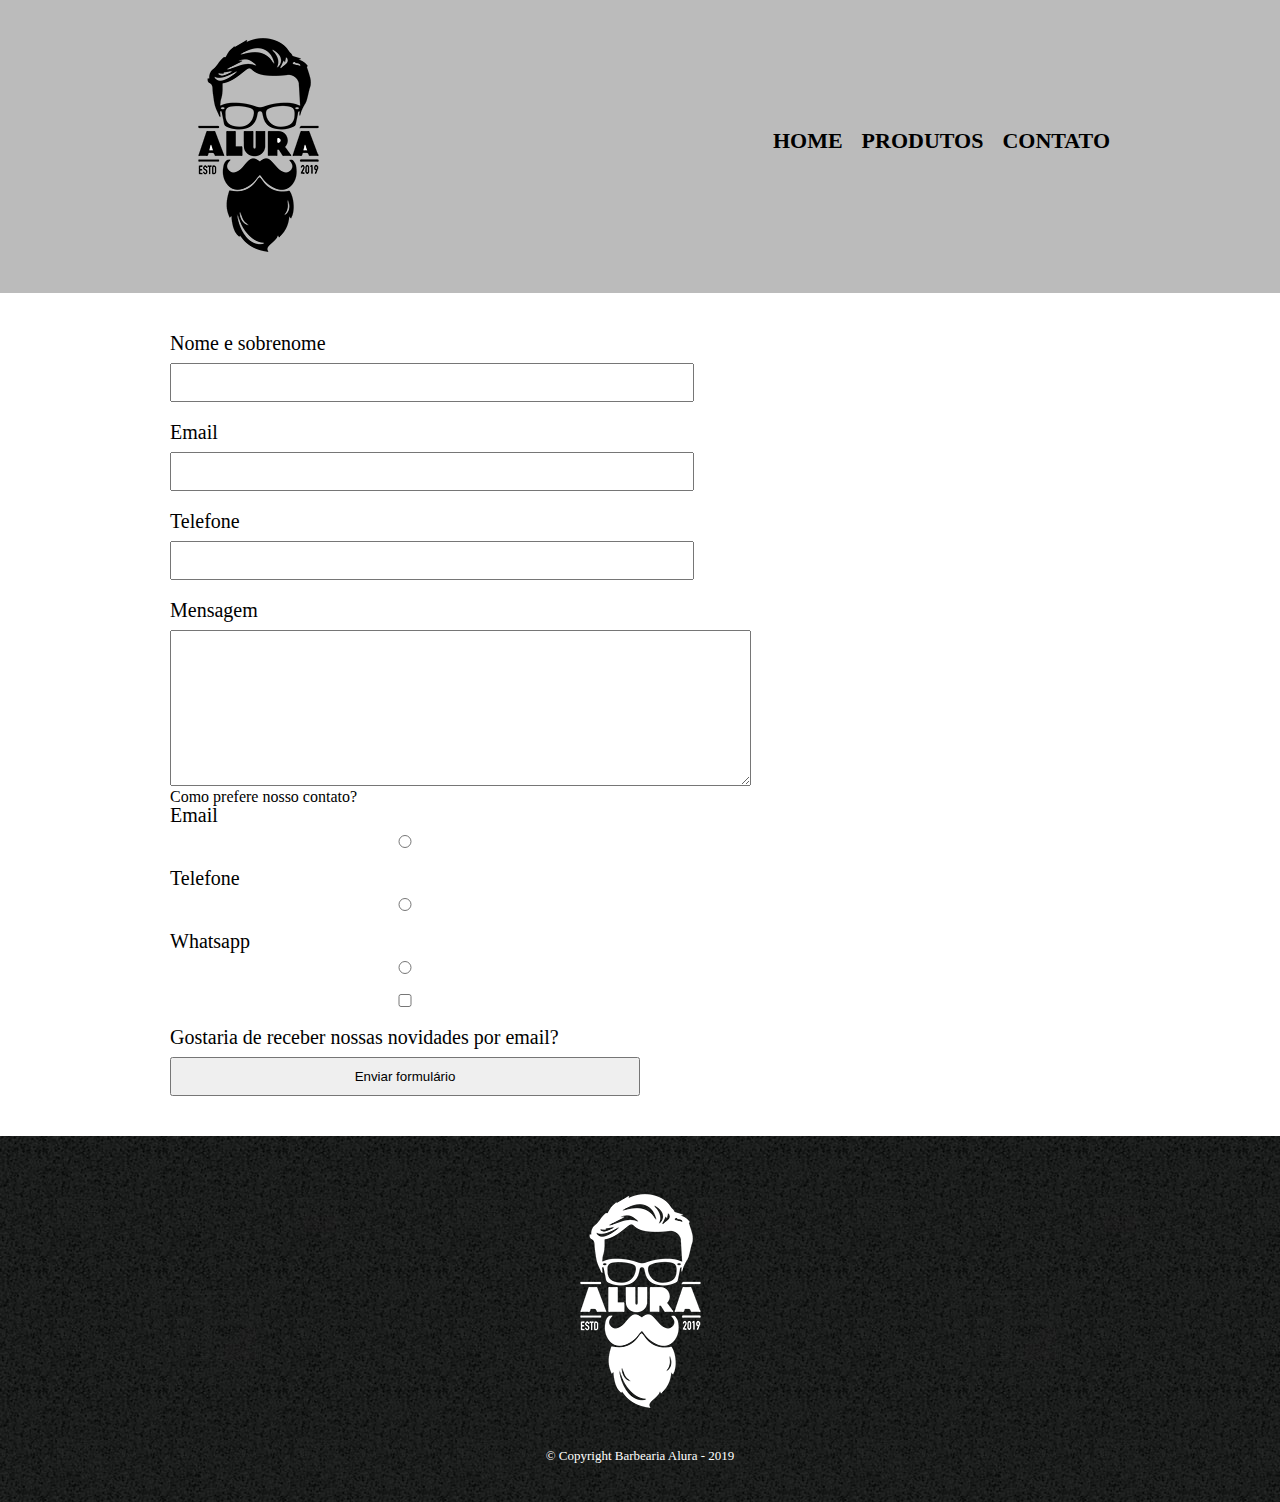
==== contato.html @ f3beb275 "div prefere contato pag" ====
<!DOCTYPE html>
<html lang="en">
    <head>
        <meta charset="UTF-8">
        <meta name="viewport" content="width=device-width, initial-scale=1.0">
        <title>Contato - Barbearia Alura</title>

        <link rel="stylesheet" href="css/reset.css">
        <link rel="stylesheet" href="css/style.css">
    </head>
    <body>
        <header>
        <div class="Caixa">
            <h1><img src="./images/logo.png"></h1>

            <nav>
                <ul>
                    <li><a href="index.html">Home</a></li>
                    <li><a href="produtos.html">Produtos</a></li>
                    <li><a href="contato.html">Contato</a></li>
                </ul>
            </nav>
        </div>
        </header>
        <main>
            <form>
                <label for="nomesobrenome">Nome e sobrenome</label>
                <input type="text" id="nomesobrenome">

                <label for="email">Email</label>
                <input type="text" id="email">

                <label for="telefone">Telefone</label>
                <input type="text" id="telefone">
                
                <label for="mensagem">Mensagem</label>
                <textarea name="" id="mensagem" cols="70" rows="10"></textarea>

                <div>
                    <p>Como prefere nosso contato?</p>
                    <label for="radio-email">Email</label>
                    <input type="radio" name="contato" value="email" id="radio-email">
    
                    <label for="radio-telefone">Telefone</label>
                    <input type="radio" name="contato" value="telefone" id="radio-telefone">
    
                    <label for="radio-whatsapp">Whatsapp</label>
                    <input type="radio" name="contato" value="whatsapp" id="radio-whatsapp">
                </div>

                <label><input type="checkbox">Gostaria de receber nossas novidades por email?</label>
                <input type="submit" value="Enviar formulário">
            </form>
        </main>

        <footer>
            <img src="./images/logo-branco.png">
            <p class="Copyright">&copy; Copyright Barbearia Alura - 2019</p>
        </footer>
    </body>
</html>
---- css/style.css ----
header {
    background: #BBBBBB;
    padding: 20px 0;
}
.Caixa {
    position: relative;
    width: 940px;
    margin: 0 auto;
}
nav {
    position: absolute;
    top: 110px;
    right: 0;
}
nav li {
    display: inline;
    margin: 0 0 0 15px;
 }
 nav a {
    text-transform: uppercase;
    color: #000000;
    font-weight: bold;
    font-size: 22px;
    text-decoration: none;
}
nav a:hover {
    color: #c78c19;
    text-decoration: underline;
}
.Produtos {
    width: 940px;
    margin: 0 auto;
    padding: 50px 0;
}
.Produtos li {
    display: inline-block;
    text-align: center;
    width: 30%;
    vertical-align: top;
    margin: 0 1.5%;
    padding: 30px 20px;
    box-sizing: border-box;
    border: 2px solid #000000;
    border-radius: 10px;
}
.Produtos li:hover {
    border-color: #c78c19;
}
.Produtos li:active {
    border-color: #088c19;
}
.Produtos li:hover h2 {
    font-size: 34px;
}
.Produtos h2 {
    font-size: 30px;
    font-weight: bold;
}
.Produtos-descricao {
    font-size: 18px;
}
.Produtos-preco {
    font-size: 22px;
    font-weight: bold;
    margin-top: 10px;
}
footer {
    text-align: center;
    background: url('../images/bg.jpg');
    padding: 40px 0;
}
.Copyright {
    color: #FFFFFF;
    font-size: 13px;
    margin: 20px 0 0;
}
main {
    width: 940px;
    margin: 0 auto;
}
form {
    margin: 40px 0;
}
form label {
    display: block;
    font-size: 20px;
    margin: 0 0 10px;
}
form input {
    display: block;
    margin: 0 0 20px;
    padding: 10px 25px;
    width: 50%;
}
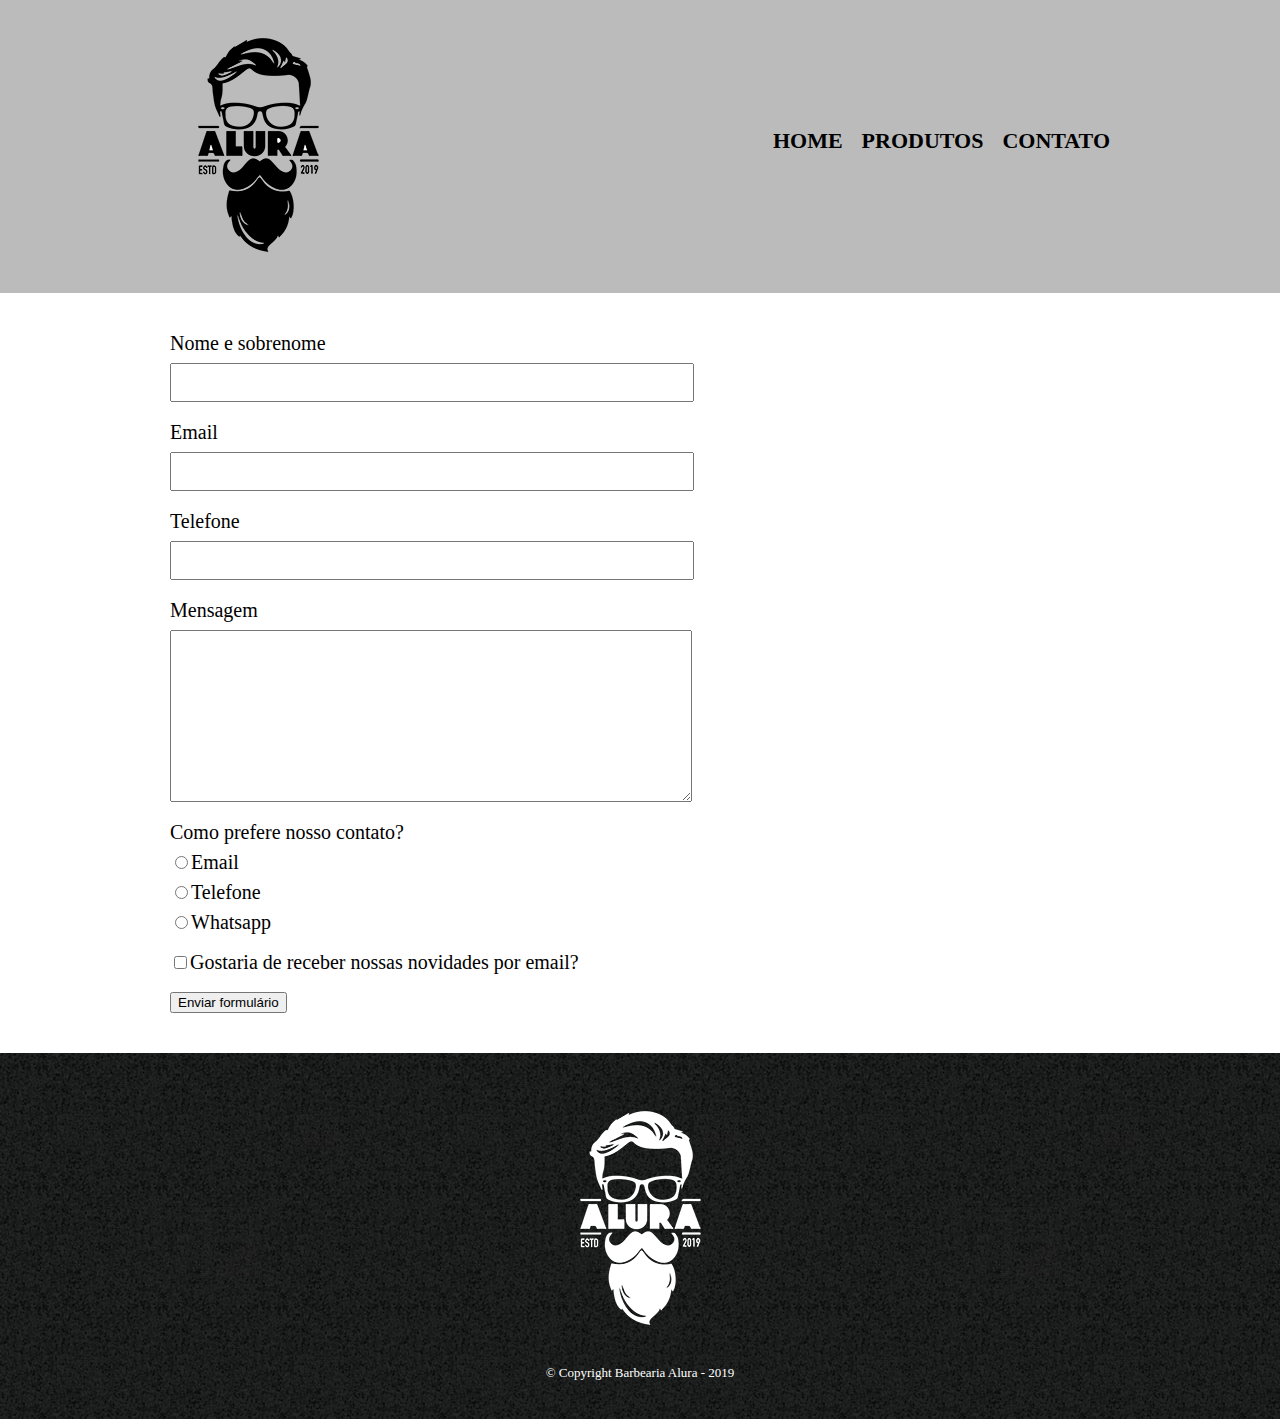
==== commit d9ec814c: "reorganizando, novas classes" ====
--- a/contato.html
+++ b/contato.html
@@ -25,30 +25,28 @@
         <main>
             <form>
                 <label for="nomesobrenome">Nome e sobrenome</label>
-                <input type="text" id="nomesobrenome">
+                <input type="text" id="nomesobrenome" class="input-padrao">
 
                 <label for="email">Email</label>
-                <input type="text" id="email">
+                <input type="text" id="email" class="input-padrao">
 
                 <label for="telefone">Telefone</label>
-                <input type="text" id="telefone">
+                <input type="text" id="telefone" class="input-padrao">
                 
                 <label for="mensagem">Mensagem</label>
-                <textarea name="" id="mensagem" cols="70" rows="10"></textarea>
+                <textarea name="" id="mensagem" class="input-padrao" cols="70" rows="10"></textarea>
 
                 <div>
                     <p>Como prefere nosso contato?</p>
-                    <label for="radio-email">Email</label>
-                    <input type="radio" name="contato" value="email" id="radio-email">
+                    <label for="radio-email"><input type="radio" name="contato" value="email" id="radio-email">Email</label>
+                    
+                    <label for="radio-telefone"><input type="radio" name="contato" value="telefone" id="radio-telefone">Telefone</label>
     
-                    <label for="radio-telefone">Telefone</label>
-                    <input type="radio" name="contato" value="telefone" id="radio-telefone">
-    
-                    <label for="radio-whatsapp">Whatsapp</label>
-                    <input type="radio" name="contato" value="whatsapp" id="radio-whatsapp">
+                    <label for="radio-whatsapp"><input type="radio" name="contato" value="whatsapp" id="radio-whatsapp">Whatsapp</label>
+                    
                 </div>
 
-                <label><input type="checkbox">Gostaria de receber nossas novidades por email?</label>
+                <label class="checkbox"><input type="checkbox">Gostaria de receber nossas novidades por email?</label>
                 <input type="submit" value="Enviar formulário">
             </form>
         </main>
--- a/css/style.css
+++ b/css/style.css
@@ -81,14 +81,17 @@
 form {
     margin: 40px 0;
 }
-form label {
+form label, form p {
     display: block;
     font-size: 20px;
     margin: 0 0 10px;
 }
-form input {
+.input-padrao {
     display: block;
     margin: 0 0 20px;
     padding: 10px 25px;
     width: 50%;
+}
+.checkbox {
+    margin: 20px 0;
 }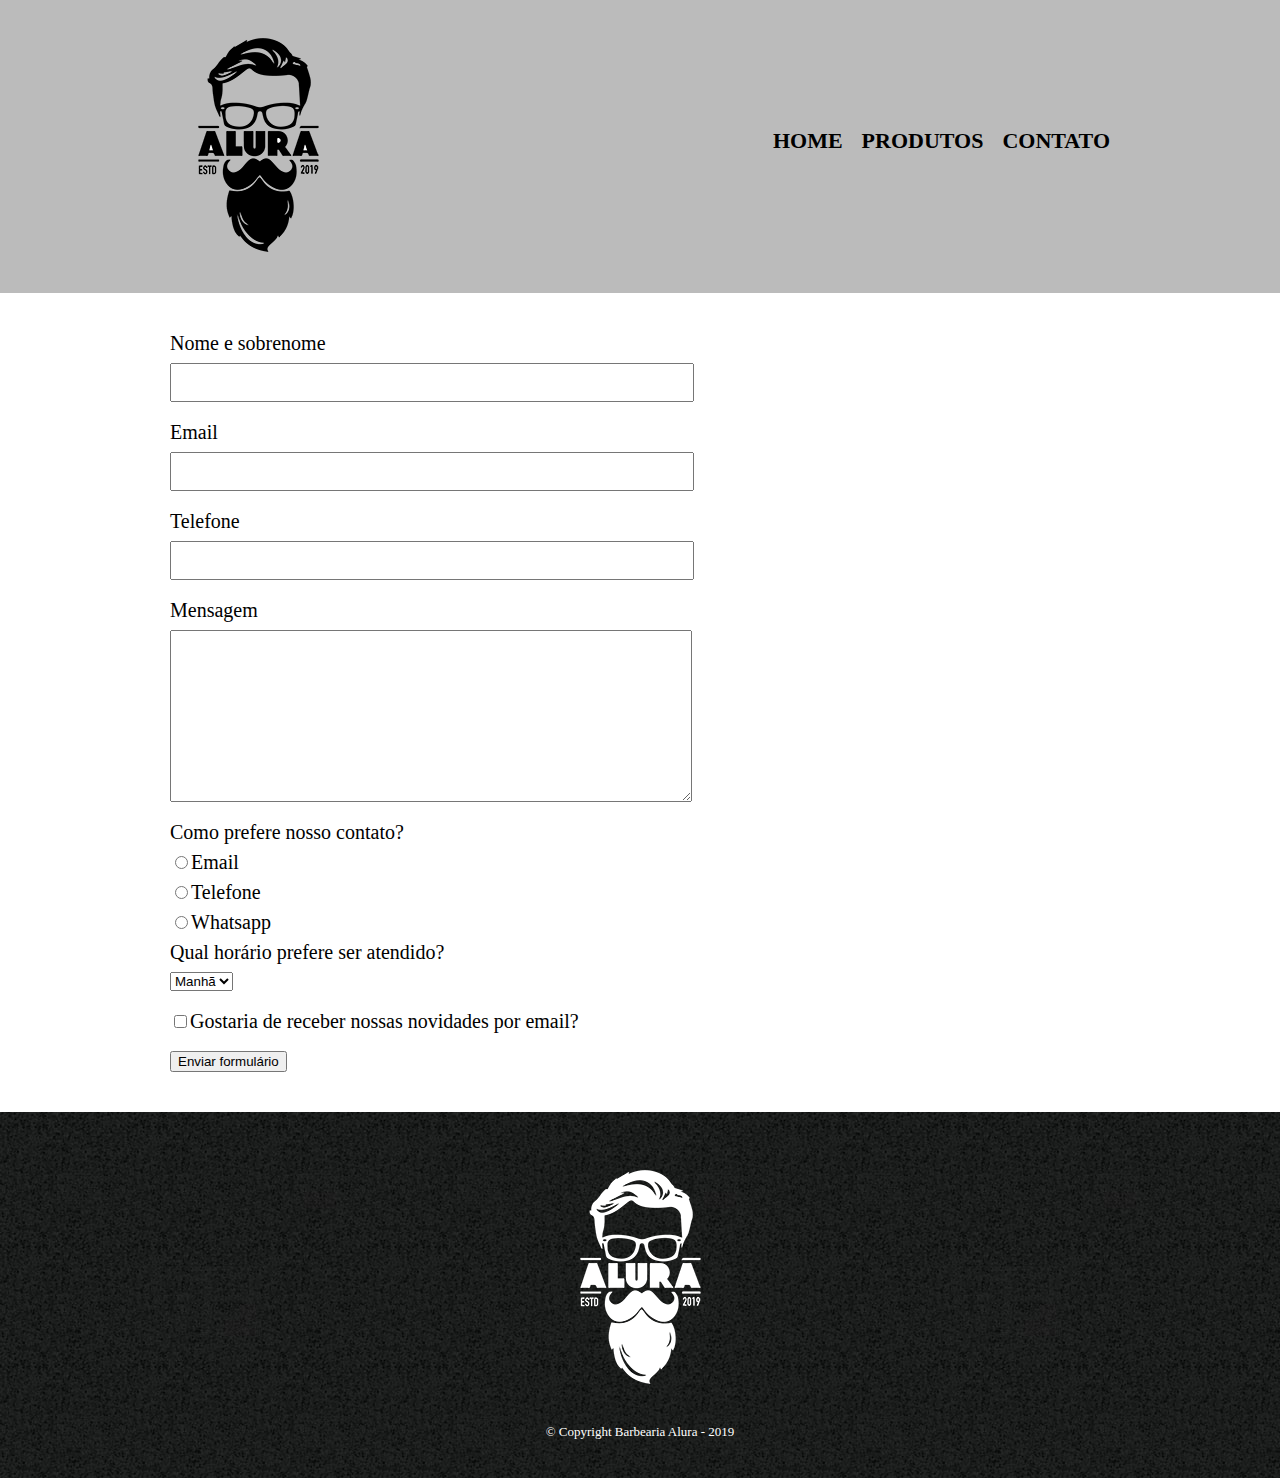
==== commit 007009e6: "contato horario atend." ====
--- a/contato.html
+++ b/contato.html
@@ -46,6 +46,15 @@
                     
                 </div>
 
+                <div>
+                    <p>Qual horário prefere ser atendido?</p>
+                    <select name="" id="">
+                        <option value="">Manhã</option>
+                        <option value="">Tarde</option>
+                        <option value="">Noite</option>
+                    </select>
+                </div>
+
                 <label class="checkbox"><input type="checkbox">Gostaria de receber nossas novidades por email?</label>
                 <input type="submit" value="Enviar formulário">
             </form>
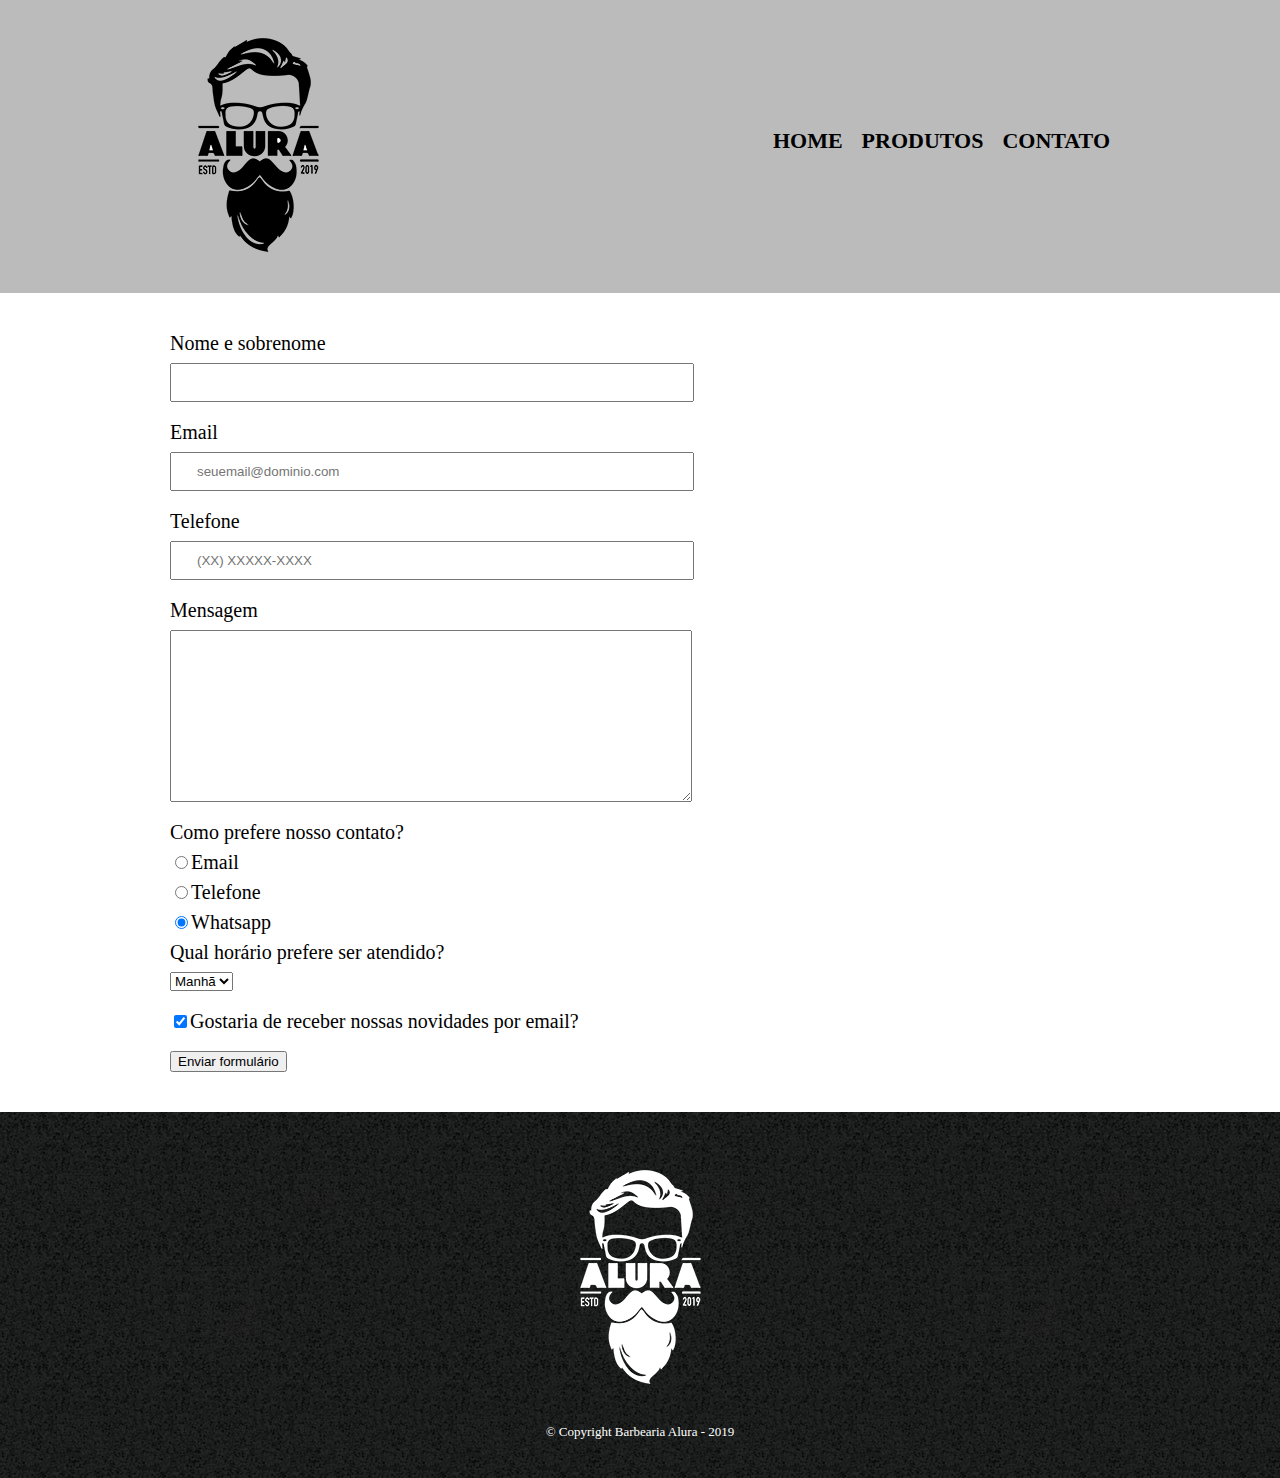
==== commit 0f5399dd: "contato input required placehold. checked" ====
--- a/contato.html
+++ b/contato.html
@@ -25,16 +25,16 @@
         <main>
             <form>
                 <label for="nomesobrenome">Nome e sobrenome</label>
-                <input type="text" id="nomesobrenome" class="input-padrao">
+                <input type="text" id="nomesobrenome" class="input-padrao" required>
 
                 <label for="email">Email</label>
-                <input type="text" id="email" class="input-padrao">
+                <input type="email" id="email" class="input-padrao" required placeholder="seuemail@dominio.com">
 
                 <label for="telefone">Telefone</label>
-                <input type="text" id="telefone" class="input-padrao">
+                <input type="tel" id="telefone" class="input-padrao" required placeholder="(XX) XXXXX-XXXX">
                 
                 <label for="mensagem">Mensagem</label>
-                <textarea name="" id="mensagem" class="input-padrao" cols="70" rows="10"></textarea>
+                <textarea name="" id="mensagem" class="input-padrao" cols="70" rows="10" required></textarea>
 
                 <div>
                     <p>Como prefere nosso contato?</p>
@@ -42,7 +42,7 @@
                     
                     <label for="radio-telefone"><input type="radio" name="contato" value="telefone" id="radio-telefone">Telefone</label>
     
-                    <label for="radio-whatsapp"><input type="radio" name="contato" value="whatsapp" id="radio-whatsapp">Whatsapp</label>
+                    <label for="radio-whatsapp"><input type="radio" name="contato" value="whatsapp" id="radio-whatsapp" checked>Whatsapp</label>
                     
                 </div>
 
@@ -55,7 +55,7 @@
                     </select>
                 </div>
 
-                <label class="checkbox"><input type="checkbox">Gostaria de receber nossas novidades por email?</label>
+                <label class="checkbox"><input type="checkbox" checked>Gostaria de receber nossas novidades por email?</label>
                 <input type="submit" value="Enviar formulário">
             </form>
         </main>
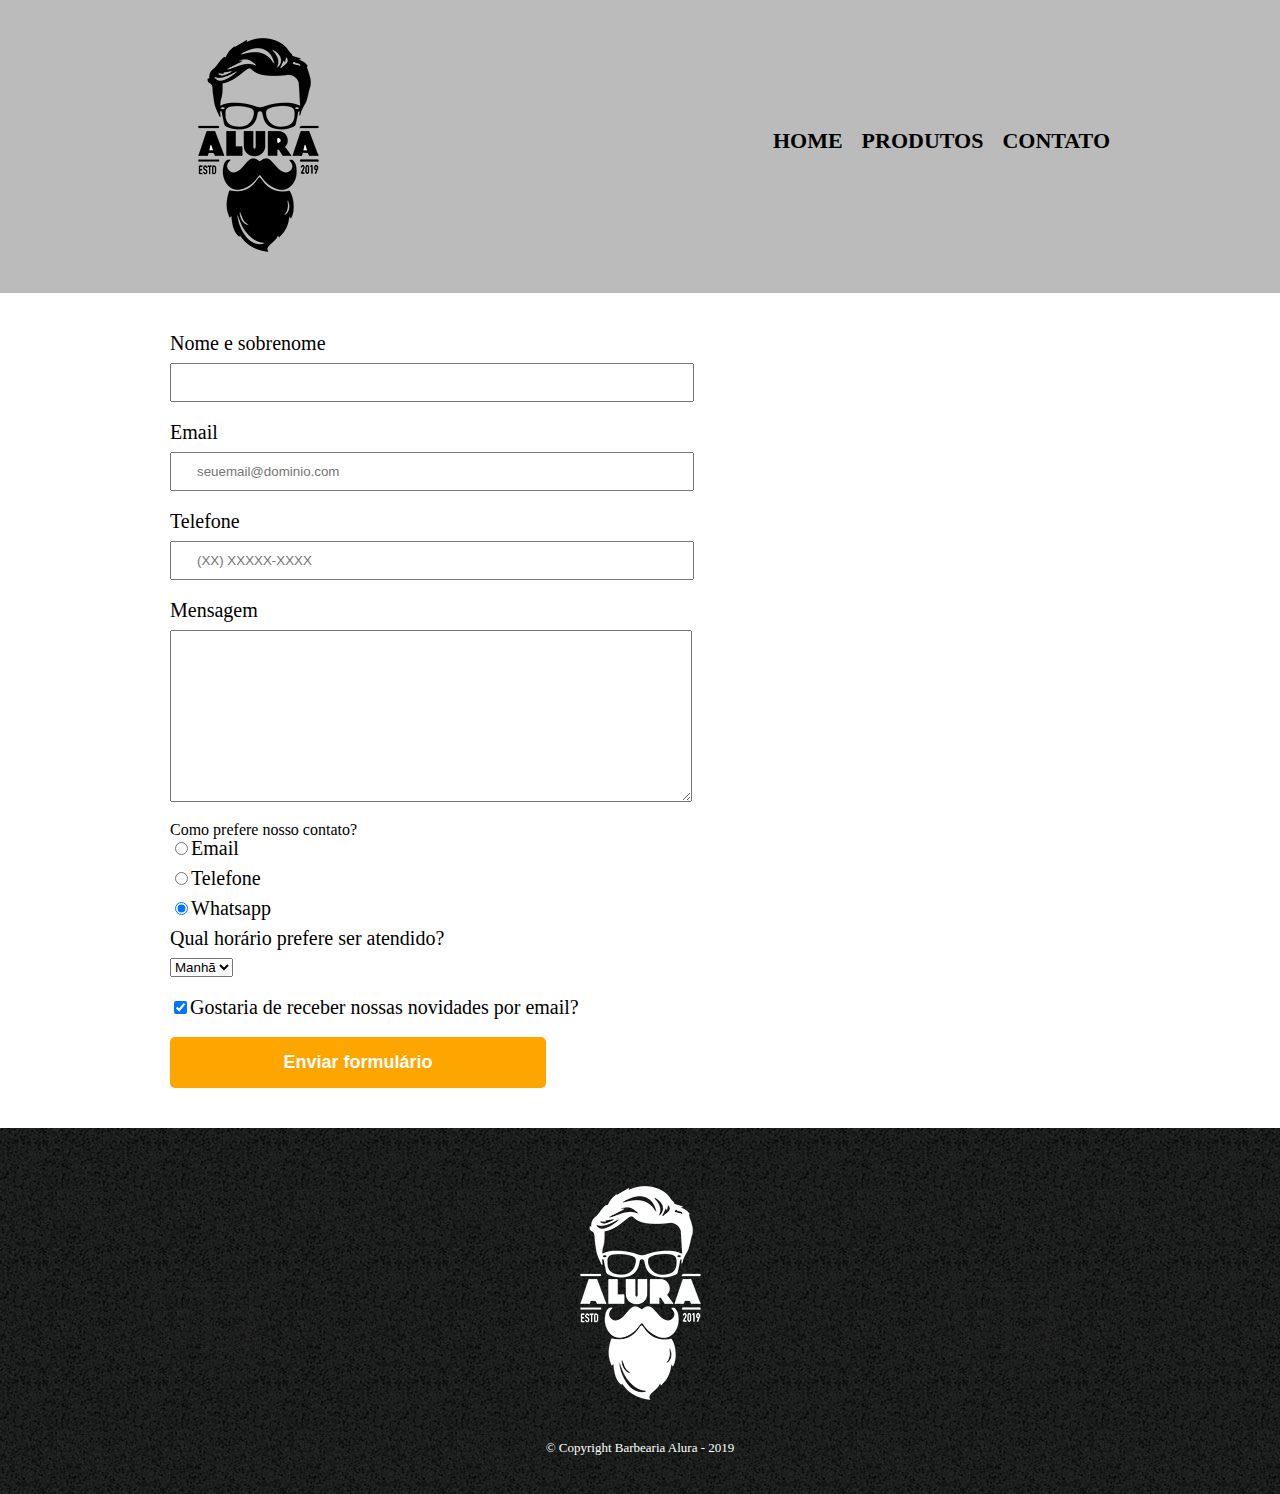
==== commit e44bbf9a: "yes" ====
--- a/contato.html
+++ b/contato.html
@@ -11,7 +11,7 @@
     <body>
         <header>
         <div class="Caixa">
-            <h1><img src="./images/logo.png"></h1>
+            <h1><img src="./images/logo.png" alt="Logo da barbearia alura"></h1>
 
             <nav>
                 <ul>
@@ -36,7 +36,7 @@
                 <label for="mensagem">Mensagem</label>
                 <textarea name="" id="mensagem" class="input-padrao" cols="70" rows="10" required></textarea>
 
-                <div>
+                <fieldset>
                     <p>Como prefere nosso contato?</p>
                     <label for="radio-email"><input type="radio" name="contato" value="email" id="radio-email">Email</label>
                     
@@ -44,24 +44,24 @@
     
                     <label for="radio-whatsapp"><input type="radio" name="contato" value="whatsapp" id="radio-whatsapp" checked>Whatsapp</label>
                     
-                </div>
+                </fieldset>
 
-                <div>
-                    <p>Qual horário prefere ser atendido?</p>
+                <fieldset>
+                    <legend>Qual horário prefere ser atendido?</legend>
                     <select name="" id="">
                         <option value="">Manhã</option>
                         <option value="">Tarde</option>
                         <option value="">Noite</option>
                     </select>
-                </div>
+                </fieldset>
 
                 <label class="checkbox"><input type="checkbox" checked>Gostaria de receber nossas novidades por email?</label>
-                <input type="submit" value="Enviar formulário">
+                <input type="submit" value="Enviar formulário" class="enviar">
             </form>
         </main>
 
         <footer>
-            <img src="./images/logo-branco.png">
+            <img src="./images/logo-branco.png" alt="Logo da barbearia alura">
             <p class="Copyright">&copy; Copyright Barbearia Alura - 2019</p>
         </footer>
     </body>
--- a/css/style.css
+++ b/css/style.css
@@ -81,7 +81,7 @@
 form {
     margin: 40px 0;
 }
-form label, form p {
+form label, form legend {
     display: block;
     font-size: 20px;
     margin: 0 0 10px;
@@ -94,4 +94,17 @@
 }
 .checkbox {
     margin: 20px 0;
+}
+.enviar {
+    width: 40%;
+    padding: 15px 0;
+    background: orange;
+    color: white;
+    font-weight: bold;
+    font-size: 18px;
+    border: none;
+    border-radius: 5px;
+}
+.enviar:hover {
+    background: darkorange;
 }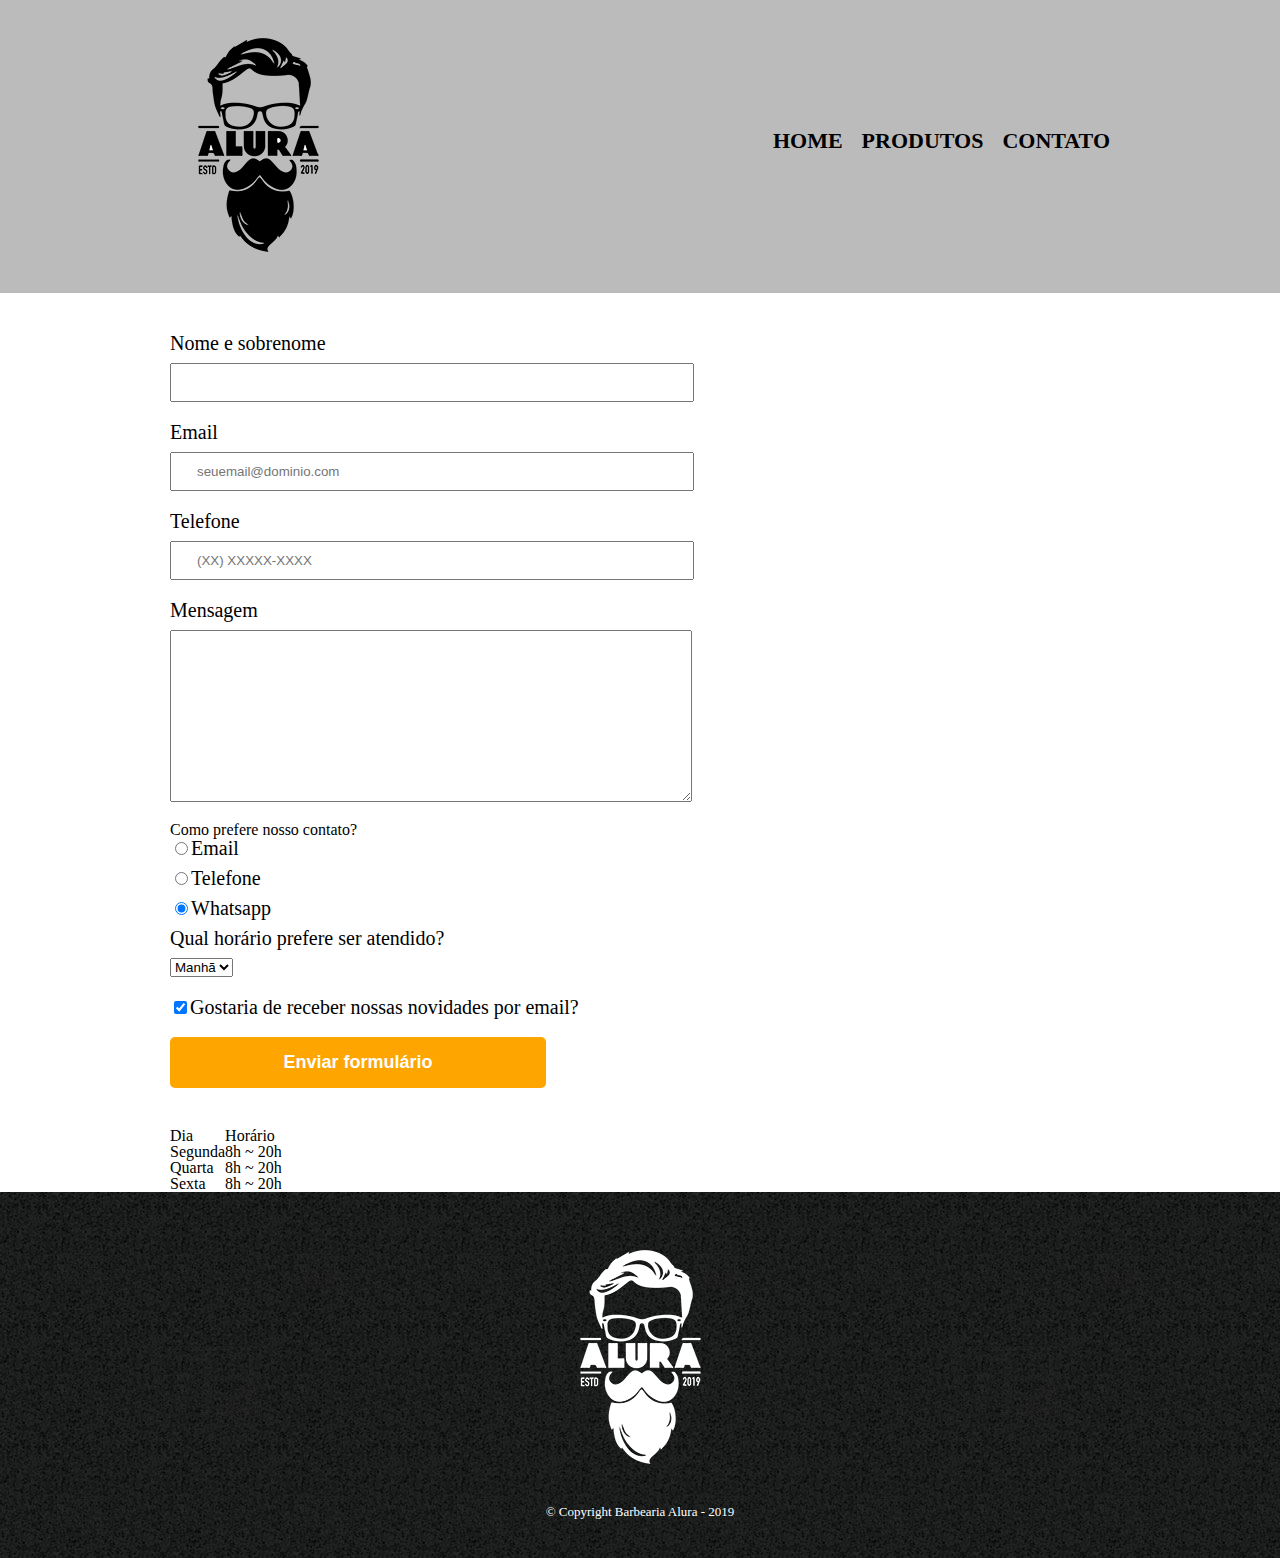
==== commit 86f6e62e: "y" ====
--- a/contato.html
+++ b/contato.html
@@ -58,6 +58,25 @@
                 <label class="checkbox"><input type="checkbox" checked>Gostaria de receber nossas novidades por email?</label>
                 <input type="submit" value="Enviar formulário" class="enviar">
             </form>
+
+            <table>
+                <tr>
+                    <td>Dia</td>
+                    <td>Horário</td>
+                </tr>
+                <tr>
+                    <td>Segunda</td>
+                    <td>8h ~ 20h</td>
+                </tr>
+                <tr>
+                    <td>Quarta</td>
+                    <td>8h ~ 20h</td>
+                </tr>
+                <tr>
+                    <td>Sexta</td>
+                    <td>8h ~ 20h</td>
+                </tr>
+            </table>
         </main>
 
         <footer>
--- a/css/style.css
+++ b/css/style.css
@@ -104,7 +104,10 @@
     font-size: 18px;
     border: none;
     border-radius: 5px;
+    transition: 1s all;
+    cursor: pointer;
 }
 .enviar:hover {
     background: darkorange;
+    transform: scale(1.2);
 }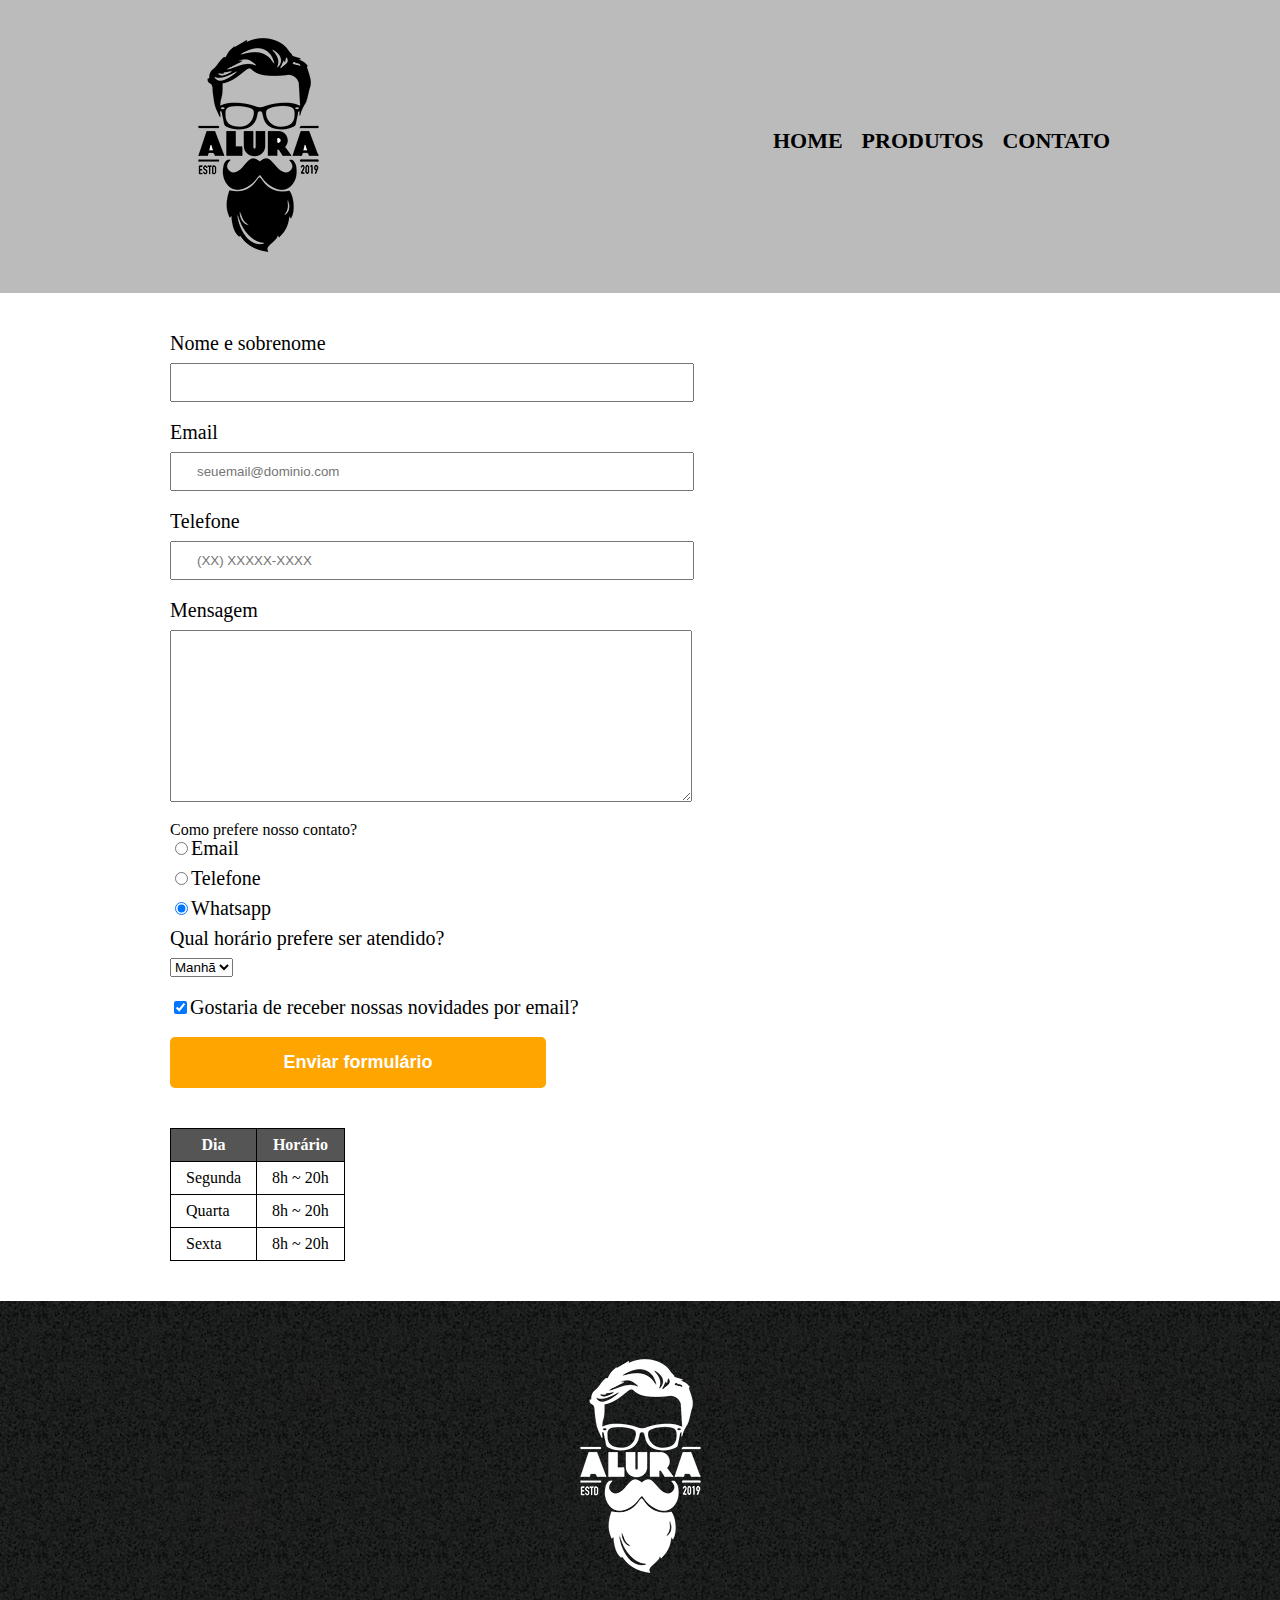
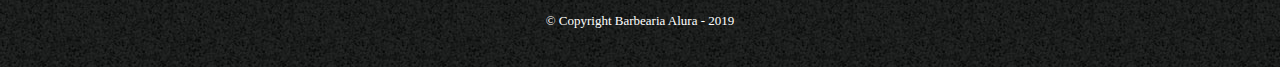
==== commit 2478dc90: "Creating table" ====
--- a/contato.html
+++ b/contato.html
@@ -60,22 +60,26 @@
             </form>
 
             <table>
-                <tr>
-                    <td>Dia</td>
-                    <td>Horário</td>
+                <thead>
+                    <tr>
+                        <th>Dia</th>
+                        <th>Horário</th>
+                    </tr>
+                </thead>
+                <tbody>
+                    <tr>
+                        <td>Segunda</td>
+                        <td>8h ~ 20h</td>
+                    </tr>
+                    <tr>
+                        <td>Quarta</td>
+                        <td>8h ~ 20h</td>
+                    </tr>
+                    <tr>
+                        <td>Sexta</td>
+                        <td>8h ~ 20h</td>
                 </tr>
-                <tr>
-                    <td>Segunda</td>
-                    <td>8h ~ 20h</td>
-                </tr>
-                <tr>
-                    <td>Quarta</td>
-                    <td>8h ~ 20h</td>
-                </tr>
-                <tr>
-                    <td>Sexta</td>
-                    <td>8h ~ 20h</td>
-                </tr>
+                </tbody>
             </table>
         </main>
 
--- a/css/style.css
+++ b/css/style.css
@@ -110,4 +110,16 @@
 .enviar:hover {
     background: darkorange;
     transform: scale(1.2);
+}
+table {
+    margin: 20px 0 40px;
+}
+thead {
+    background: #555555;
+    color: white;
+    font-weight: bold;
+}
+td, th {
+    border: 1px solid #000000;
+    padding: 8px 15px;
 }